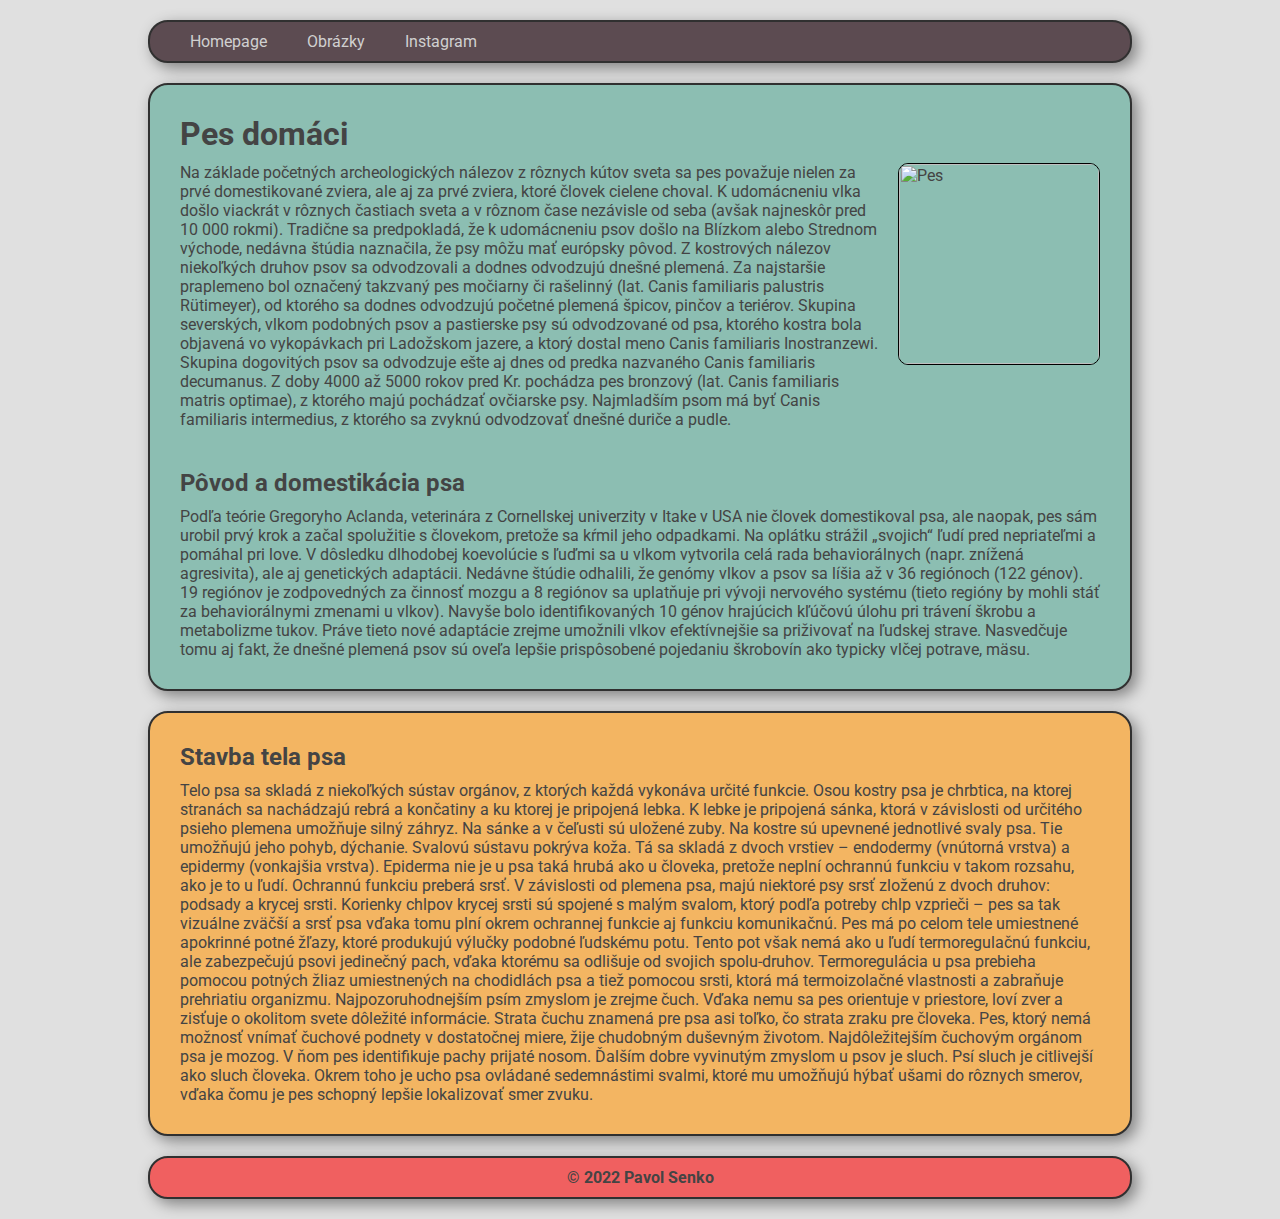
==== index.html @ 60ce4840 "finish up the website" ====
<html lang="sk">

<head>
    <title>Moja prvá webstránka</title>

    <link href="css/style.css" rel="stylesheet">

    <link rel="preconnect" href="https://fonts.googleapis.com">
    <link rel="preconnect" href="https://fonts.gstatic.com" crossorigin>
    <link href="https://fonts.googleapis.com/css2?family=Roboto&display=swap" rel="stylesheet">
</head>

<body>
<div class="wrapper">
    <div class="main">
        <div class="menu">
            <ul>
                <li>
                    <a href="index.html">Homepage</a>
                </li>
                <li>
                    <a href="images.html">Obrázky</a>
                </li>
                <li>
                    <a href="https://instagram.com/richie_doggo" target="_blank">Instagram</a>
                </li>
            </ul>
        </div>

        <div class="content blue">
            <h1>Pes domáci</h1>
            <div class="two-columns">
                <div>
                    Na základe početných archeologických nálezov z rôznych kútov sveta
                    sa pes považuje nielen za prvé domestikované zviera, ale aj za prvé
                    zviera, ktoré človek cielene choval. K udomácneniu vlka došlo viackrát
                    v rôznych častiach sveta a v rôznom čase nezávisle od seba (avšak
                    najneskôr pred 10 000 rokmi). Tradične sa predpokladá, že k udomácneniu
                    psov došlo na Blízkom alebo Strednom východe, nedávna štúdia naznačila,
                    že psy môžu mať európsky pôvod. Z kostrových nálezov niekoľkých druhov
                    psov sa odvodzovali a dodnes odvodzujú dnešné plemená. Za najstaršie
                    praplemeno bol označený takzvaný pes močiarny či rašelinný (lat. Canis
                    familiaris palustris Rütimeyer), od ktorého sa dodnes odvodzujú početné
                    plemená špicov, pinčov a teriérov. Skupina severských, vlkom podobných
                    psov a pastierske psy sú odvodzované od psa, ktorého kostra bola objavená
                    vo vykopávkach pri Ladožskom jazere, a ktorý dostal meno Canis familiaris
                    Inostranzewi. Skupina dogovitých psov sa odvodzuje ešte aj dnes od predka
                    nazvaného Canis familiaris decumanus. Z doby 4000 až 5000 rokov pred Kr.
                    pochádza pes bronzový (lat. Canis familiaris matris optimae), z ktorého
                    majú pochádzať ovčiarske psy. Najmladším psom má byť Canis familiaris
                    intermedius, z ktorého sa zvyknú odvodzovať dnešné duriče a pudle.
                </div>

                <div class="main-image">
                    <img src="img/image1.png" alt="Pes"/>
                </div>
            </div>

            <h2>Pôvod a domestikácia psa</h2>
            <div>
                Podľa teórie Gregoryho Aclanda, veterinára z Cornellskej univerzity v Itake
                v USA nie človek domestikoval psa, ale naopak, pes sám urobil prvý krok
                a začal spolužitie s človekom, pretože sa kŕmil jeho odpadkami. Na oplátku
                strážil „svojich“ ľudí pred nepriateľmi a pomáhal pri love. V dôsledku
                dlhodobej koevolúcie s ľuďmi sa u vlkom vytvorila celá rada behaviorálnych
                (napr. znížená agresivita), ale aj genetických adaptácii. Nedávne štúdie
                odhalili, že genómy vlkov a psov sa líšia až v 36 regiónoch (122 génov).
                19 regiónov je zodpovedných za činnosť mozgu a 8 regiónov sa uplatňuje
                pri vývoji nervového systému (tieto regióny by mohli stáť za behaviorálnymi
                zmenami u vlkov). Navyše bolo identifikovaných 10 génov hrajúcich kľúčovú
                úlohu pri trávení škrobu a metabolizme tukov. Práve tieto nové adaptácie
                zrejme umožnili vlkov efektívnejšie sa priživovať na ľudskej strave.
                Nasvedčuje tomu aj fakt, že dnešné plemená psov sú oveľa lepšie prispôsobené
                pojedaniu škrobovín ako typicky vlčej potrave, mäsu.
            </div>
        </div>

        <div class="content orange">
            <h2>Stavba tela psa</h2>
            <div>
                Telo psa sa skladá z niekoľkých sústav orgánov, z ktorých každá vykonáva určité
                funkcie. Osou kostry psa je chrbtica, na ktorej stranách sa nachádzajú rebrá
                a končatiny a ku ktorej je pripojená lebka. K lebke je pripojená sánka, ktorá
                v závislosti od určitého psieho plemena umožňuje silný záhryz. Na sánke a v čeľusti
                sú uložené zuby. Na kostre sú upevnené jednotlivé svaly psa. Tie umožňujú jeho
                pohyb, dýchanie. Svalovú sústavu pokrýva koža. Tá sa skladá z dvoch vrstiev – endodermy
                (vnútorná vrstva) a epidermy (vonkajšia vrstva). Epiderma nie je u psa taká hrubá
                ako u človeka, pretože neplní ochrannú funkciu v takom rozsahu, ako je to u ľudí.
                Ochrannú funkciu preberá srsť. V závislosti od plemena psa, majú niektoré psy srsť
                zloženú z dvoch druhov: podsady a krycej srsti. Korienky chlpov krycej srsti sú
                spojené s malým svalom, ktorý podľa potreby chlp vzprieči – pes sa tak vizuálne
                zväčší a srsť psa vďaka tomu plní okrem ochrannej funkcie aj funkciu komunikačnú.
                Pes má po celom tele umiestnené apokrinné potné žľazy, ktoré produkujú výlučky
                podobné ľudskému potu. Tento pot však nemá ako u ľudí termoregulačnú funkciu,
                ale zabezpečujú psovi jedinečný pach, vďaka ktorému sa odlišuje od svojich spolu-druhov.
                Termoregulácia u psa prebieha pomocou potných žliaz umiestnených na chodidlách psa
                a tiež pomocou srsti, ktorá má termoizolačné vlastnosti a zabraňuje prehriatiu organizmu.
                Najpozoruhodnejším psím zmyslom je zrejme čuch. Vďaka nemu sa pes orientuje v priestore,
                loví zver a zisťuje o okolitom svete dôležité informácie. Strata čuchu znamená pre psa
                asi toľko, čo strata zraku pre človeka. Pes, ktorý nemá možnosť vnímať čuchové podnety
                v dostatočnej miere, žije chudobným duševným životom. Najdôležitejším čuchovým orgánom
                psa je mozog. V ňom pes identifikuje pachy prijaté nosom. Ďalším dobre vyvinutým zmyslom
                u psov je sluch. Psí sluch je citlivejší ako sluch človeka. Okrem toho je ucho psa
                ovládané sedemnástimi svalmi, ktoré mu umožňujú hýbať ušami do rôznych smerov,
                vďaka čomu je pes schopný lepšie lokalizovať smer zvuku.
            </div>
        </div>

        <div class="footer red">&copy; 2022 Pavol Senko</div>
    </div>
</div>
</body>
</html>
---- css/style.css ----
html, body {
    padding: 0;
    margin: 0;
    font-family: 'Roboto', sans-serif;
    background-color: #e0e0e0;
    color: #444444;
}

a {
    text-decoration: none;
}

a:hover {
    text-decoration: underline;
}

h1, h2 {
    margin: 0 0 10px;
}

.wrapper {
    width: 100%;
    display: flex;
    justify-content: center;
}

.main {
    width: 1024px;
}

.main>div {
    border: 2px solid #303030;
    border-radius: 20px;
    margin: 20px;
    box-shadow: 5px 5px 15px grey;
}

.menu {
    background-color: #5c4b51;
}

.menu ul {
    list-style: none;
    display: flex;
    padding: 0 20px;
    margin: 0;
}

.menu ul li {
    padding: 10px 20px;
}

.menu a {
    color: #d0d0d0;
}

.content {
    padding: 30px;
}

.two-columns {
    display: flex;
    justify-content: space-between;
    margin-bottom: 40px;
}

.main-image img {
    width: 200px;
    margin-left: 20px;
    border-radius: 10px;
    border: 1px solid black;
}

.images {
    display: flex;
    justify-content: space-between;
    flex-wrap: wrap;
}

.image img {
    width: 200px;
    border-radius: 10px;
    border: 1px solid black;
}

.footer {
    text-align: center;
    font-weight: bold;
    padding: 10px;
}

.blue {
    background-color: #8cbeb2;
}

.red {
    background-color: #f06060;
}

.orange {
    background-color: #f3b562;
}
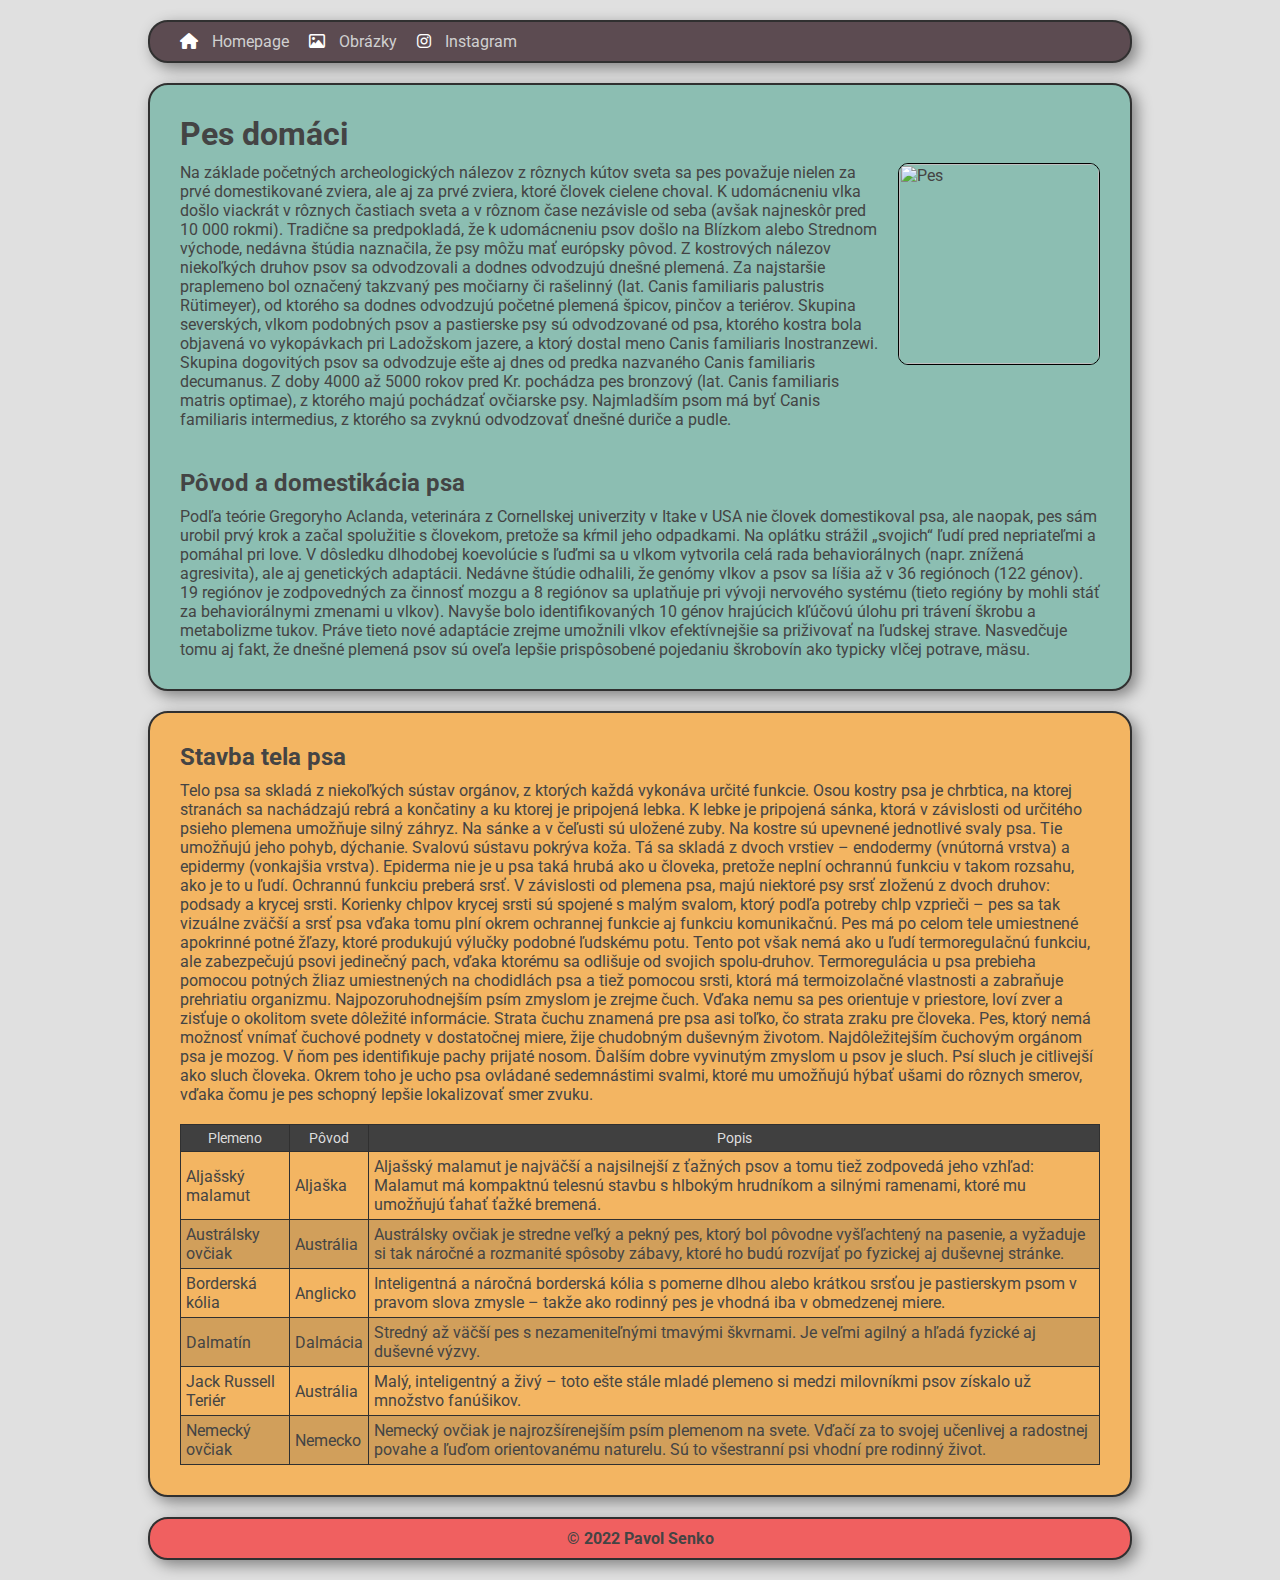
==== commit 2699f466: "update files" ====
--- a/index.html
+++ b/index.html
@@ -8,6 +8,10 @@
     <link rel="preconnect" href="https://fonts.googleapis.com">
     <link rel="preconnect" href="https://fonts.gstatic.com" crossorigin>
     <link href="https://fonts.googleapis.com/css2?family=Roboto&display=swap" rel="stylesheet">
+    <link rel="stylesheet" href="https://cdnjs.cloudflare.com/ajax/libs/font-awesome/6.5.1/css/all.min.css"/>
+
+    <meta charset="utf-8">
+    <meta name="viewport" content="width=device-width, initial-scale=1.0">
 </head>
 
 <body>
@@ -16,12 +20,15 @@
         <div class="menu">
             <ul>
                 <li>
+                    <i class="fa-solid fa-house"></i>
                     <a href="index.html">Homepage</a>
                 </li>
                 <li>
+                    <i class="fa-regular fa-image"></i>
                     <a href="images.html">Obrázky</a>
                 </li>
                 <li>
+                    <i class="fa-brands fa-instagram"></i>
                     <a href="https://instagram.com/richie_doggo" target="_blank">Instagram</a>
                 </li>
             </ul>
@@ -104,6 +111,65 @@
                 ovládané sedemnástimi svalmi, ktoré mu umožňujú hýbať ušami do rôznych smerov,
                 vďaka čomu je pes schopný lepšie lokalizovať smer zvuku.
             </div>
+            <div>
+                <table>
+                    <tr>
+                        <th>Plemeno</th>
+                        <th>Pôvod</th>
+                        <th>Popis</th>
+                    </tr>
+                    <tr>
+                        <td>Aljašský malamut</td>
+                        <td>Aljaška</td>
+                        <td>
+                            Aljašský malamut  je najväčší a najsilnejší z ťažných psov a tomu tiež zodpovedá jeho
+                            vzhľad: Malamut má kompaktnú telesnú stavbu s hlbokým hrudníkom a silnými ramenami,
+                            ktoré mu umožňujú ťahať ťažké bremená.
+                        </td>
+                    </tr>
+                    <tr>
+                        <td>Austrálsky ovčiak</td>
+                        <td>Austrália</td>
+                        <td>
+                            Austrálsky ovčiak je stredne veľký a pekný pes, ktorý bol pôvodne vyšľachtený na pasenie,
+                            a vyžaduje si tak náročné a rozmanité spôsoby zábavy, ktoré ho budú rozvíjať po fyzickej
+                            aj duševnej stránke.
+                        </td>
+                    </tr>
+                    <tr>
+                        <td>Borderská kólia</td>
+                        <td>Anglicko</td>
+                        <td>
+                            Inteligentná a náročná borderská kólia s pomerne dlhou alebo krátkou srsťou je pastierskym
+                            psom v pravom slova zmysle – takže ako rodinný pes je vhodná iba v obmedzenej miere.
+                        </td>
+                    </tr>
+                    <tr>
+                        <td>Dalmatín</td>
+                        <td>Dalmácia</td>
+                        <td>
+                            Stredný až väčší pes s nezameniteľnými tmavými škvrnami. Je veľmi agilný a hľadá
+                            fyzické aj duševné výzvy.
+                        </td>
+                    </tr>
+                    <tr>
+                        <td>Jack Russell Teriér</td>
+                        <td>Austrália</td>
+                        <td>
+                            Malý, inteligentný a živý – toto ešte stále mladé plemeno si medzi milovníkmi psov získalo
+                            už množstvo fanúšikov.
+                        </td>
+                    </tr>
+                    <tr>
+                        <td>Nemecký ovčiak</td>
+                        <td>Nemecko</td>
+                        <td>
+                            Nemecký ovčiak je najrozšírenejším psím plemenom na svete. Vďačí za to svojej učenlivej a
+                            radostnej povahe a ľuďom orientovanému naturelu. Sú to všestranní psi vhodní pre rodinný život.
+                        </td>
+                    </tr>
+                </table>
+            </div>
         </div>
 
         <div class="footer red">&copy; 2022 Pavol Senko</div>
--- a/css/style.css
+++ b/css/style.css
@@ -47,7 +47,12 @@
 }
 
 .menu ul li {
-    padding: 10px 20px;
+    padding: 10px ;
+}
+
+.menu ul li i {
+    color: white;
+    padding-right: 10px;
 }
 
 .menu a {
@@ -100,3 +105,43 @@
 .orange {
     background-color: #f3b562;
 }
+
+table {
+    border-top: 1px #303030 solid;
+    border-left: 1px #303030 solid;
+    margin-top: 20px;
+    border-spacing: 0;
+}
+
+th {
+    color: #dddddd;
+    background-color: #404040;
+    font-weight: normal;
+    font-size: 14px;
+}
+
+td, th {
+    padding: 5px;
+    border-bottom: 1px #303030 solid;
+    border-right: 1px #303030 solid;
+}
+
+tr:nth-of-type(odd) {
+    background-color: #40404030;
+}
+
+@media (max-width: 600px) {
+    .two-columns {
+        flex-direction: column;
+    }
+
+    .main-image img {
+        width: 100%;
+        margin-left: 0;
+        margin-top: 20px;
+    }
+
+    .menu ul {
+        flex-direction: column;
+    }
+}